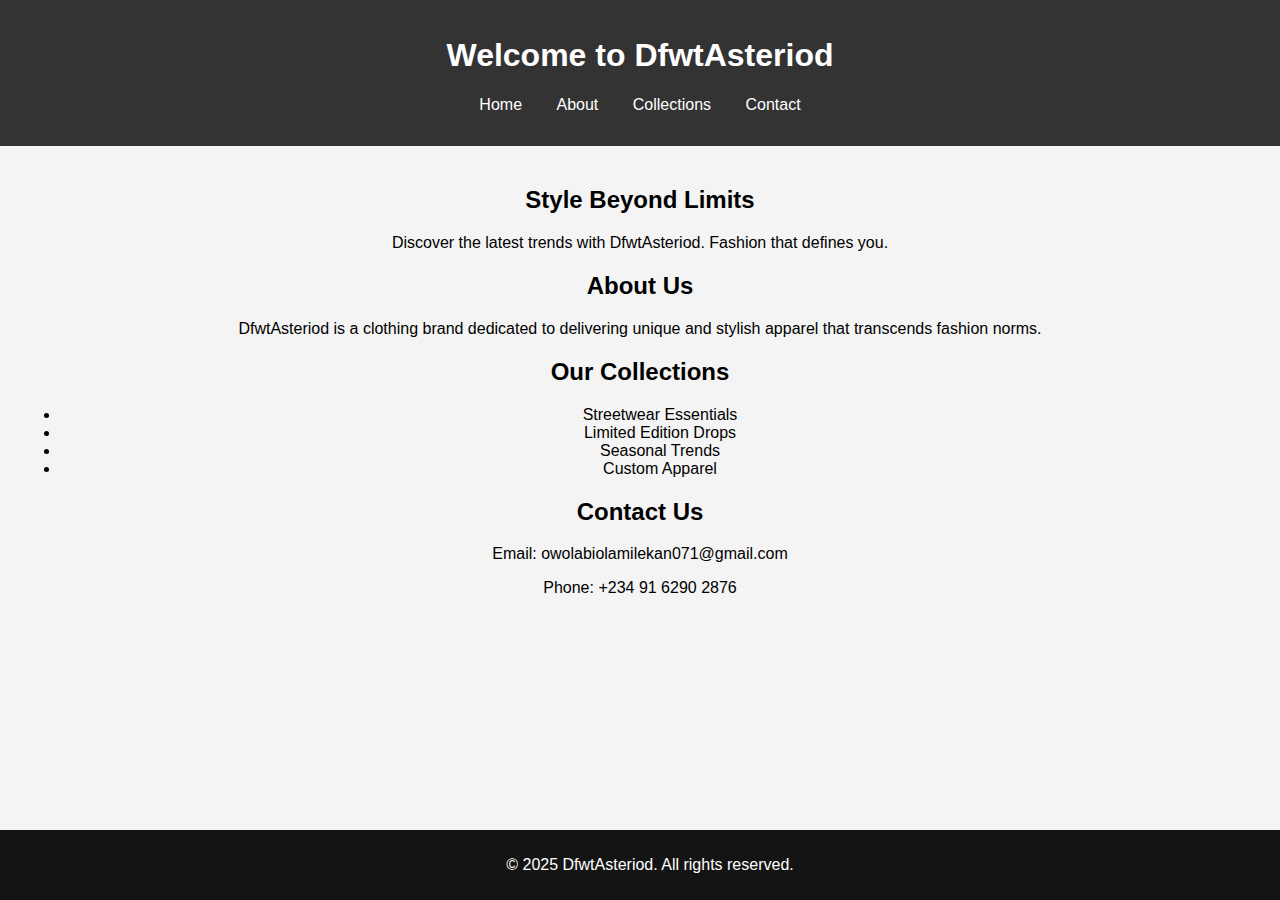
==== dfwtAsteriod.html @ 30466f17 "started a new project" ====
<!DOCTYPE html>
<html lang="en">
<head>
    <meta charset="UTF-8">
    <meta name="viewport" content="width=device-width, initial-scale=1.0">
    <title>DfwtAsteriod</title>
    <link rel="stylesheet" type="text/css" href="./dfwtAsteriod.css">
</head>
<body>
    <header>
        <h1>Welcome to DfwtAsteriod</h1>
        <nav>
            <ul>
                <li><a href="dfwthome.html">Home</a></li>
                <li><a href="dfwtabout.html">About</a></li>
                <li><a href="dfwtcollections.html">Collections</a></li>
                <li><a href="#contact">Contact</a></li>
            </ul>
        </nav>
    </header>
    <main>
        <section id="home">
            <h2>Style Beyond Limits</h2>
            <p>Discover the latest trends with DfwtAsteriod. Fashion that defines you.</p>
        </section>
        <section id="about">
            <h2>About Us</h2>
            <p>DfwtAsteriod is a clothing brand dedicated to delivering unique and stylish apparel that transcends fashion norms.</p>
        </section>
        <section id="collections">
            <h2>Our Collections</h2>
            <ul>
                <li>Streetwear Essentials</li>
                <li>Limited Edition Drops</li>
                <li>Seasonal Trends</li>
                <li>Custom Apparel</li>
            </ul>
        </section>
        <section id="contact">
            <h2>Contact Us</h2>
            <p>Email: <a href="email">owolabiolamilekan071@gmail.com</a></p>
            <p>Phone: +234 91 6290 2876</p>
        </section>
    </main>
    <footer>
        <p>&copy; 2025 DfwtAsteriod. All rights reserved.</p>
    </footer>
</body>
</html>
---- dfwtAsteriod.css ----
body {
    font-family: Arial, sans-serif;
    margin: 0;
    padding: 0;
    background-color: #f4f4f4;
    text-align: center;
}
header {
    background: #333;
    color: white;
    padding: 1rem;
}
nav ul {
    list-style: none;
    padding: 0;
}
nav ul li {
    display: inline;
    margin: 0 15px;
}
nav ul li a {
    color: white;
    text-decoration: none;
}
main {
    padding: 20px;
}
section {
    margin-bottom: 20px;
}
footer {
    background: #151414;
    color: white;
    padding: 10px;
    position: fixed;
    width: 100%;
    bottom: 0;
}

a {
    text-decoration: none;
    color: black;
}




.cover{
    width: 15rem;
}
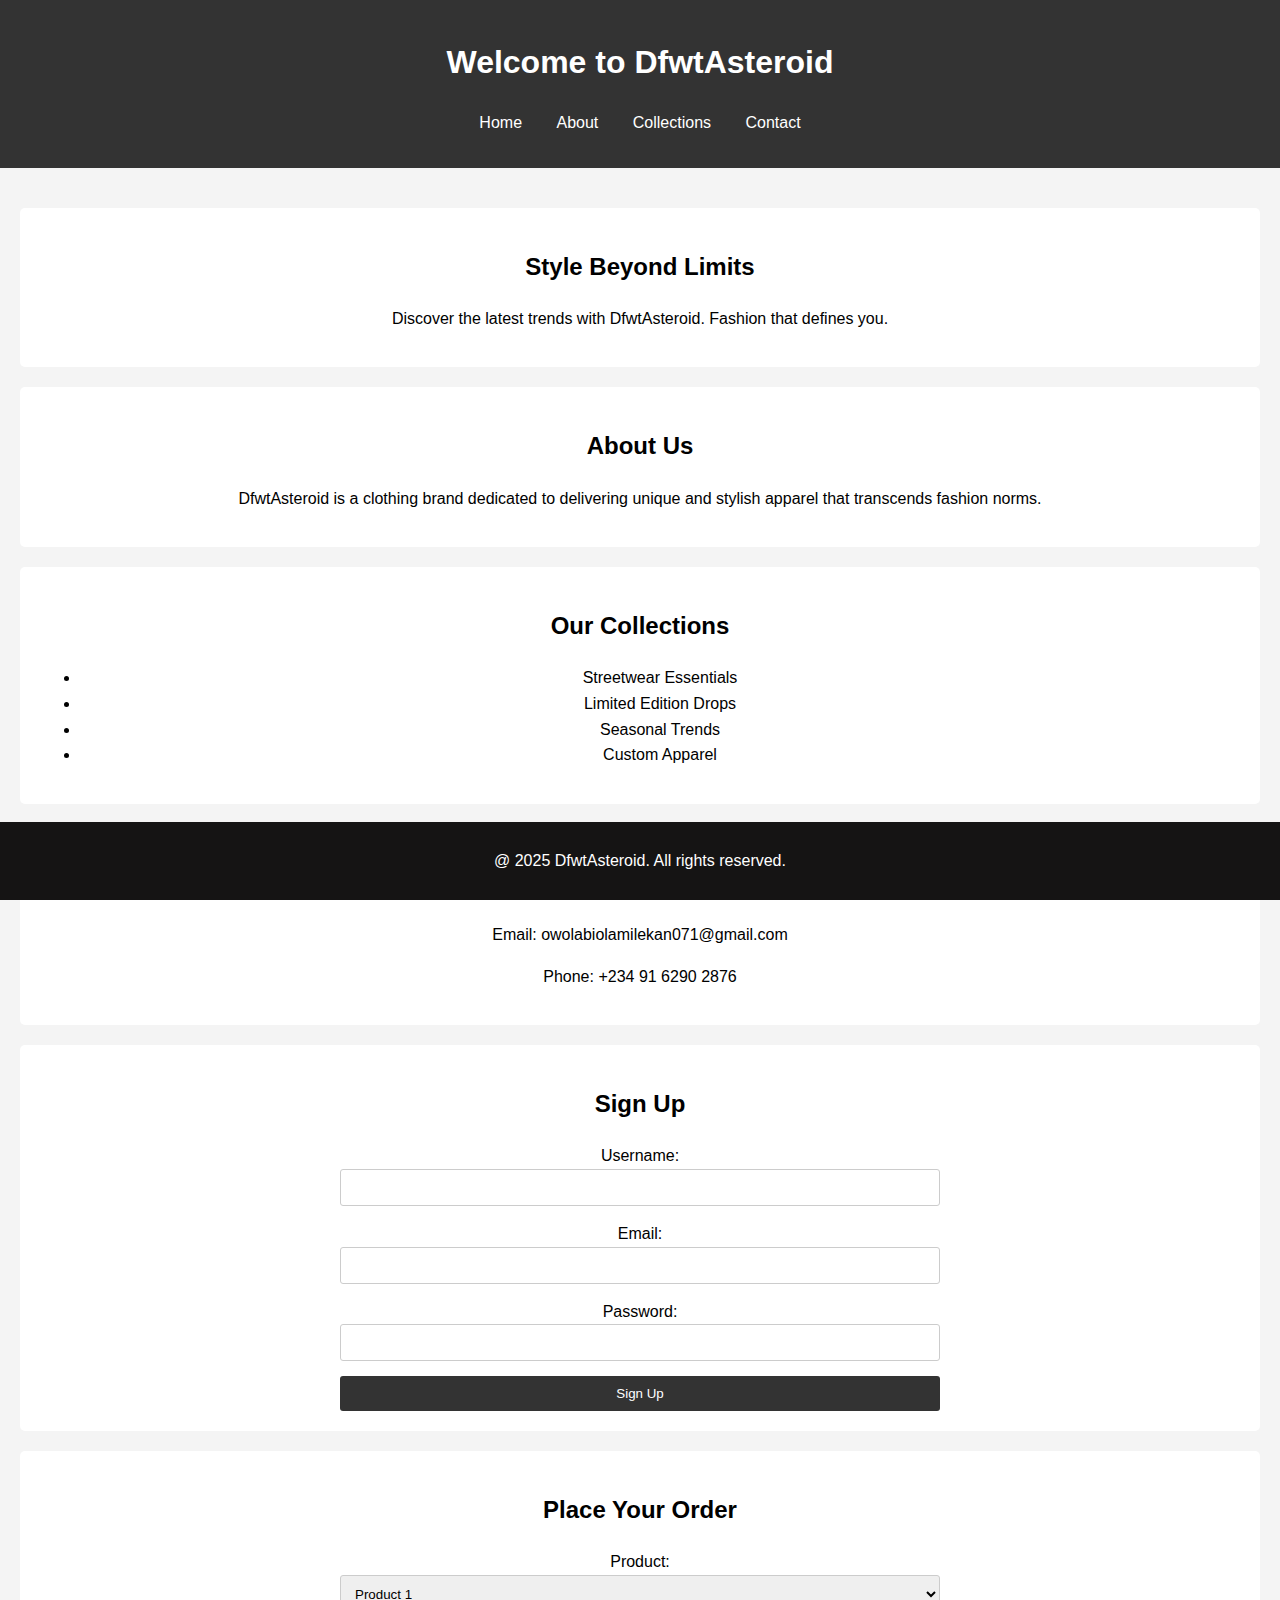
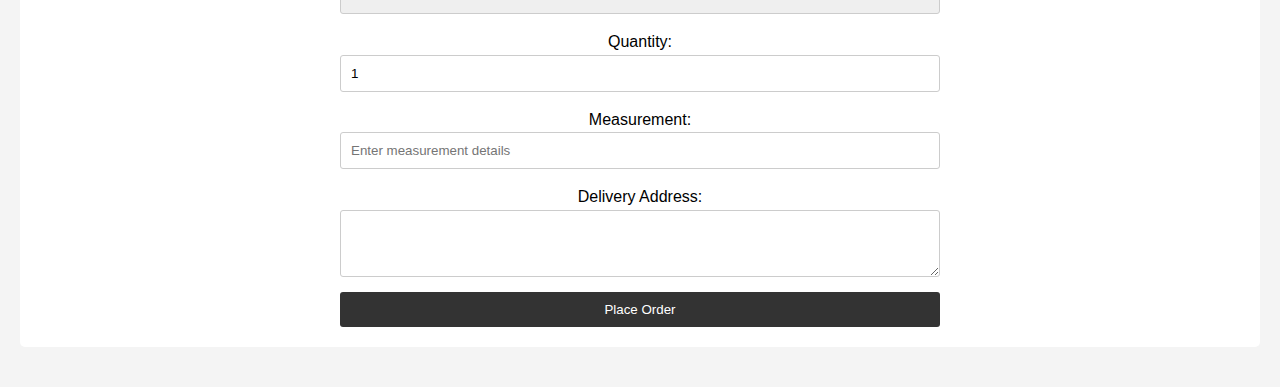
==== commit 8b81442f: "add signup and order section" ====
--- a/dfwtAsteriod.html
+++ b/dfwtAsteriod.html
@@ -3,12 +3,12 @@
 <head>
     <meta charset="UTF-8">
     <meta name="viewport" content="width=device-width, initial-scale=1.0">
-    <title>DfwtAsteriod</title>
+    <title>DfwtAsteroid</title>
     <link rel="stylesheet" type="text/css" href="./dfwtAsteriod.css">
 </head>
 <body>
     <header>
-        <h1>Welcome to DfwtAsteriod</h1>
+        <h1>Welcome to DfwtAsteroid</h1>
         <nav>
             <ul>
                 <li><a href="dfwthome.html">Home</a></li>
@@ -21,11 +21,11 @@
     <main>
         <section id="home">
             <h2>Style Beyond Limits</h2>
-            <p>Discover the latest trends with DfwtAsteriod. Fashion that defines you.</p>
+            <p>Discover the latest trends with DfwtAsteroid. Fashion that defines you.</p>
         </section>
         <section id="about">
             <h2>About Us</h2>
-            <p>DfwtAsteriod is a clothing brand dedicated to delivering unique and stylish apparel that transcends fashion norms.</p>
+            <p>DfwtAsteroid is a clothing brand dedicated to delivering unique and stylish apparel that transcends fashion norms.</p>
         </section>
         <section id="collections">
             <h2>Our Collections</h2>
@@ -40,10 +40,48 @@
             <h2>Contact Us</h2>
             <p>Email: <a href="email">owolabiolamilekan071@gmail.com</a></p>
             <p>Phone: +234 91 6290 2876</p>
+        </section>   
+        
+        <section id="signup">
+            <h2>Sign Up</h2>
+            <form id="signup-form">
+                Username: <input type="text" id="username" name="username" required> 
+                Email: <input type="email" id="email" name="email" required> 
+                Password: <input type="password" id="password" name="password" required>
+                <button type="submit">Sign Up</button>
+            </form>
         </section>
+        
+        <section id="order">
+            <h2>Place Your Order</h2>
+            <form id="order-form">
+                Product: 
+                    <select id="product" name="product">
+                        <option value="product1">Product 1</option>
+                        <option value="product2">Product 2</option>
+                        <option value="product3">Product 3</option>
+                        <option value="product3">Product 4</option>
+                        <option value="product3">Product 5</option>
+                        <option value="product3">Product 6</option>
+                        <option value="product3">Product 7</option>
+                        <option value="product3">Product 8</option>
+                        <option value="product3">Product 9</option>
+                    </select>
+                
+                Quantity: <input type="number" id="quantity" name="quantity" min="1" value="1" required>Measurement: 
+                <input type="text" id="measurement" name="measurement" placeholder="Enter measurement details" required>
+
+                Delivery Address: <textarea id="address" name="address" rows="3" required></textarea>
+                <button type="submit">Place Order</button>
+            </form>
+        </section>
+        
+      
     </main>
     <footer>
-        <p>&copy; 2025 DfwtAsteriod. All rights reserved.</p>
+        <p>@ 2025 DfwtAsteroid. All rights reserved.</p>
     </footer>
+    <script src="dfwt.js"></script>
+
 </body>
 </html>
--- a/dfwtAsteriod.css
+++ b/dfwtAsteriod.css
@@ -2,6 +2,7 @@
     font-family: Arial, sans-serif;
     margin: 0;
     padding: 0;
+    line-height: 1.6;
     background-color: #f4f4f4;
     text-align: center;
 }
@@ -9,6 +10,7 @@
     background: #333;
     color: white;
     padding: 1rem;
+    text-align: center;
 }
 nav ul {
     list-style: none;
@@ -48,3 +50,62 @@
 .cover{
     width: 15rem;
 }
+
+
+ *{
+    box-sizing: border-box;
+}
+
+section {
+    margin: 20px 0;
+    padding: 20px;
+    background: #fff;
+    border-radius: 5px;
+}
+
+
+form {
+    max-width: 600px;
+    margin: 0 auto;
+    display: flex;
+    flex-direction: column;
+}
+
+form label {
+    margin-bottom: 5px;
+    font-weight: bold;
+}
+
+
+form input,
+form select,
+form textarea {
+    padding: 10px;
+    margin-bottom: 15px;
+    border: 1px solid #ccc;
+    border-radius: 3px;
+}
+
+
+form button {
+    padding: 10px;
+    background: #333;
+    color: #fff;
+    border: none;
+    border-radius: 3px;
+    cursor: pointer;
+}
+
+
+form button:hover {
+    background: #555;
+}
+
+
+
+@media (max-width: 600px) {
+    nav ul li {
+        display: block;
+        margin: 10px 0;
+    }
+}
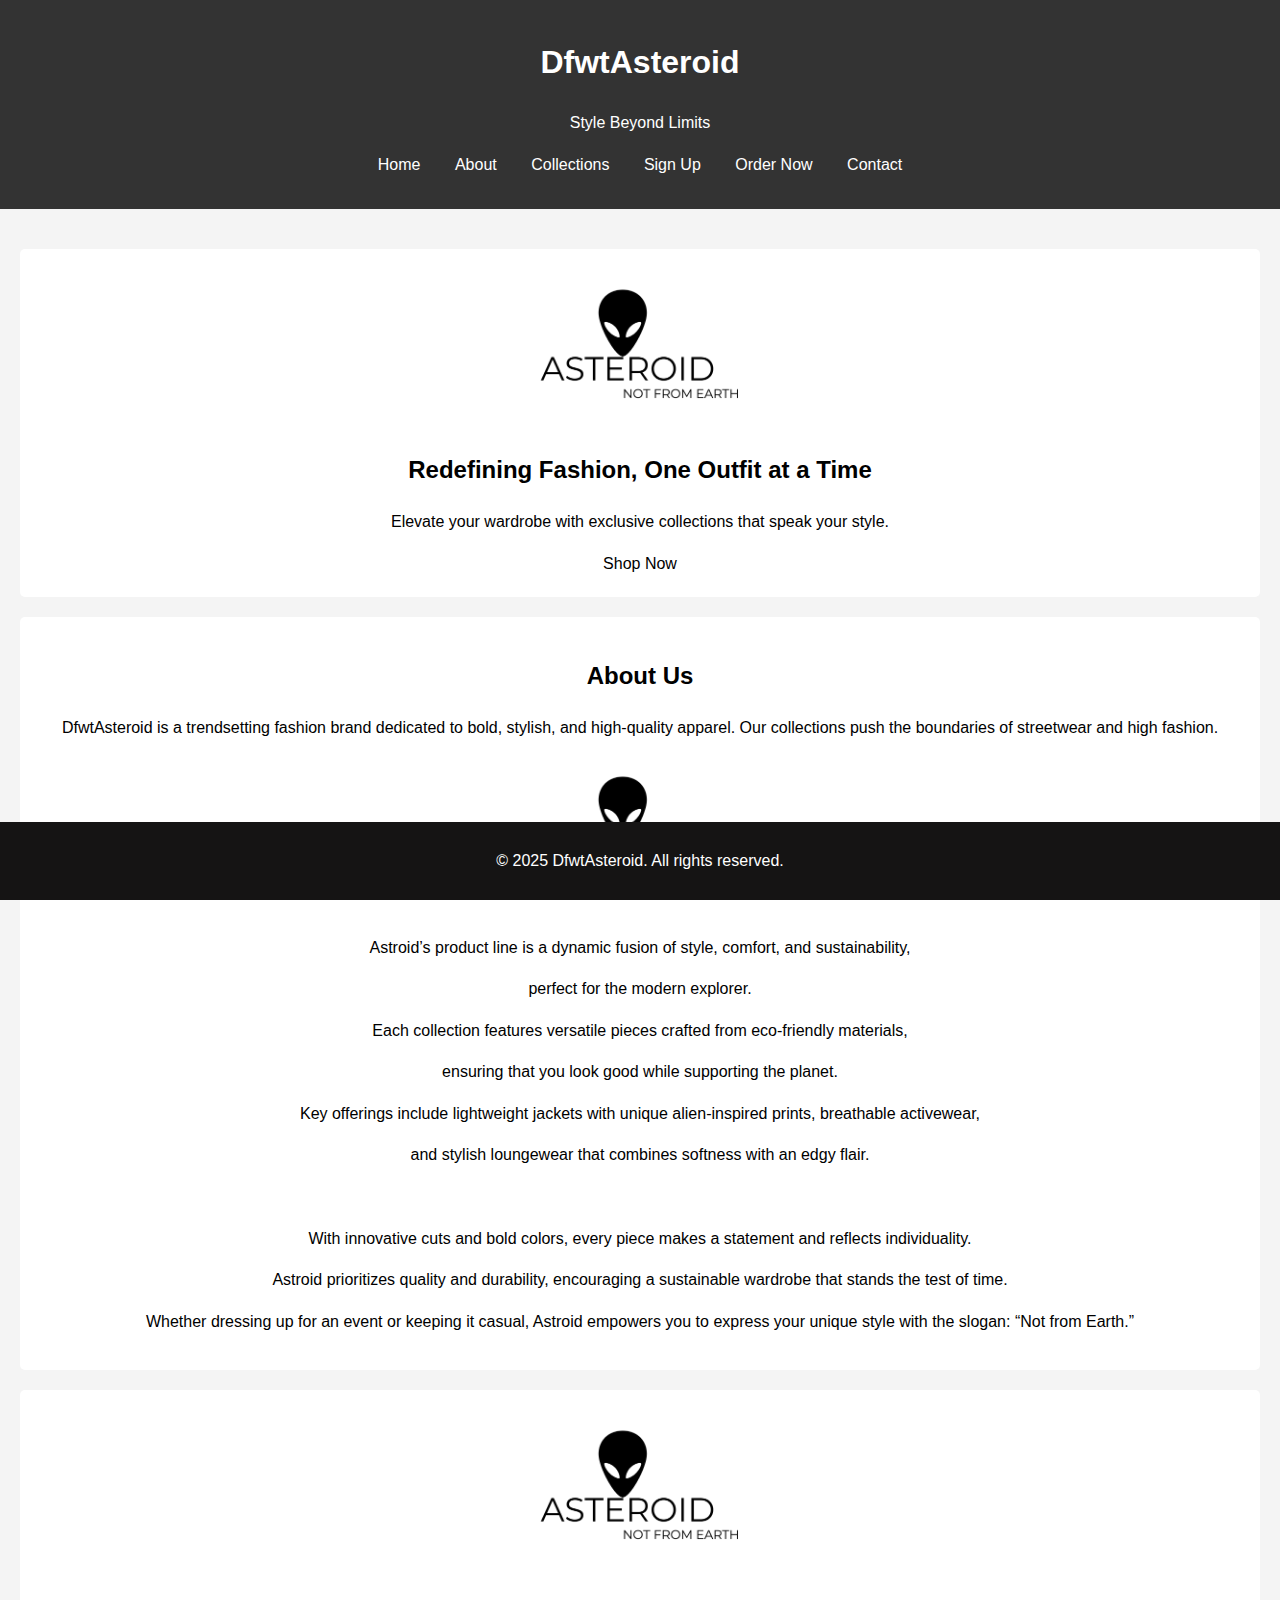
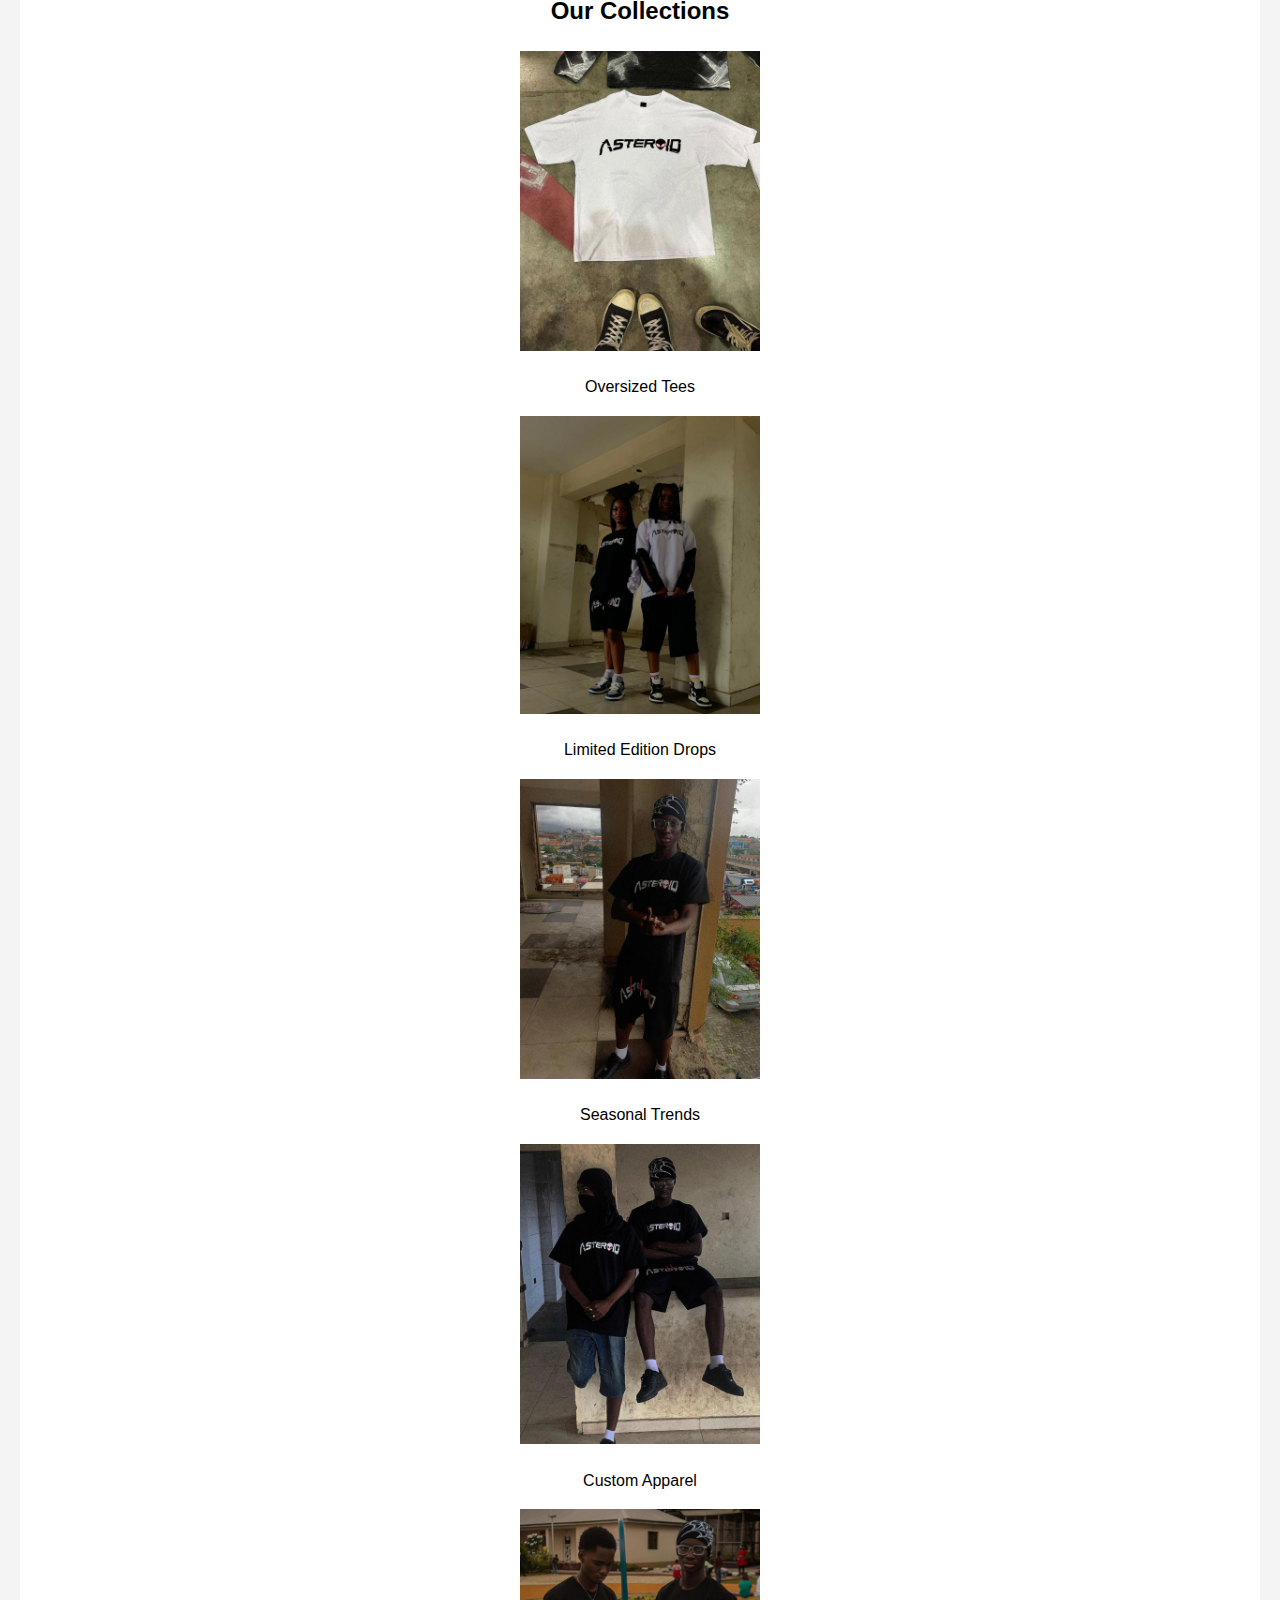
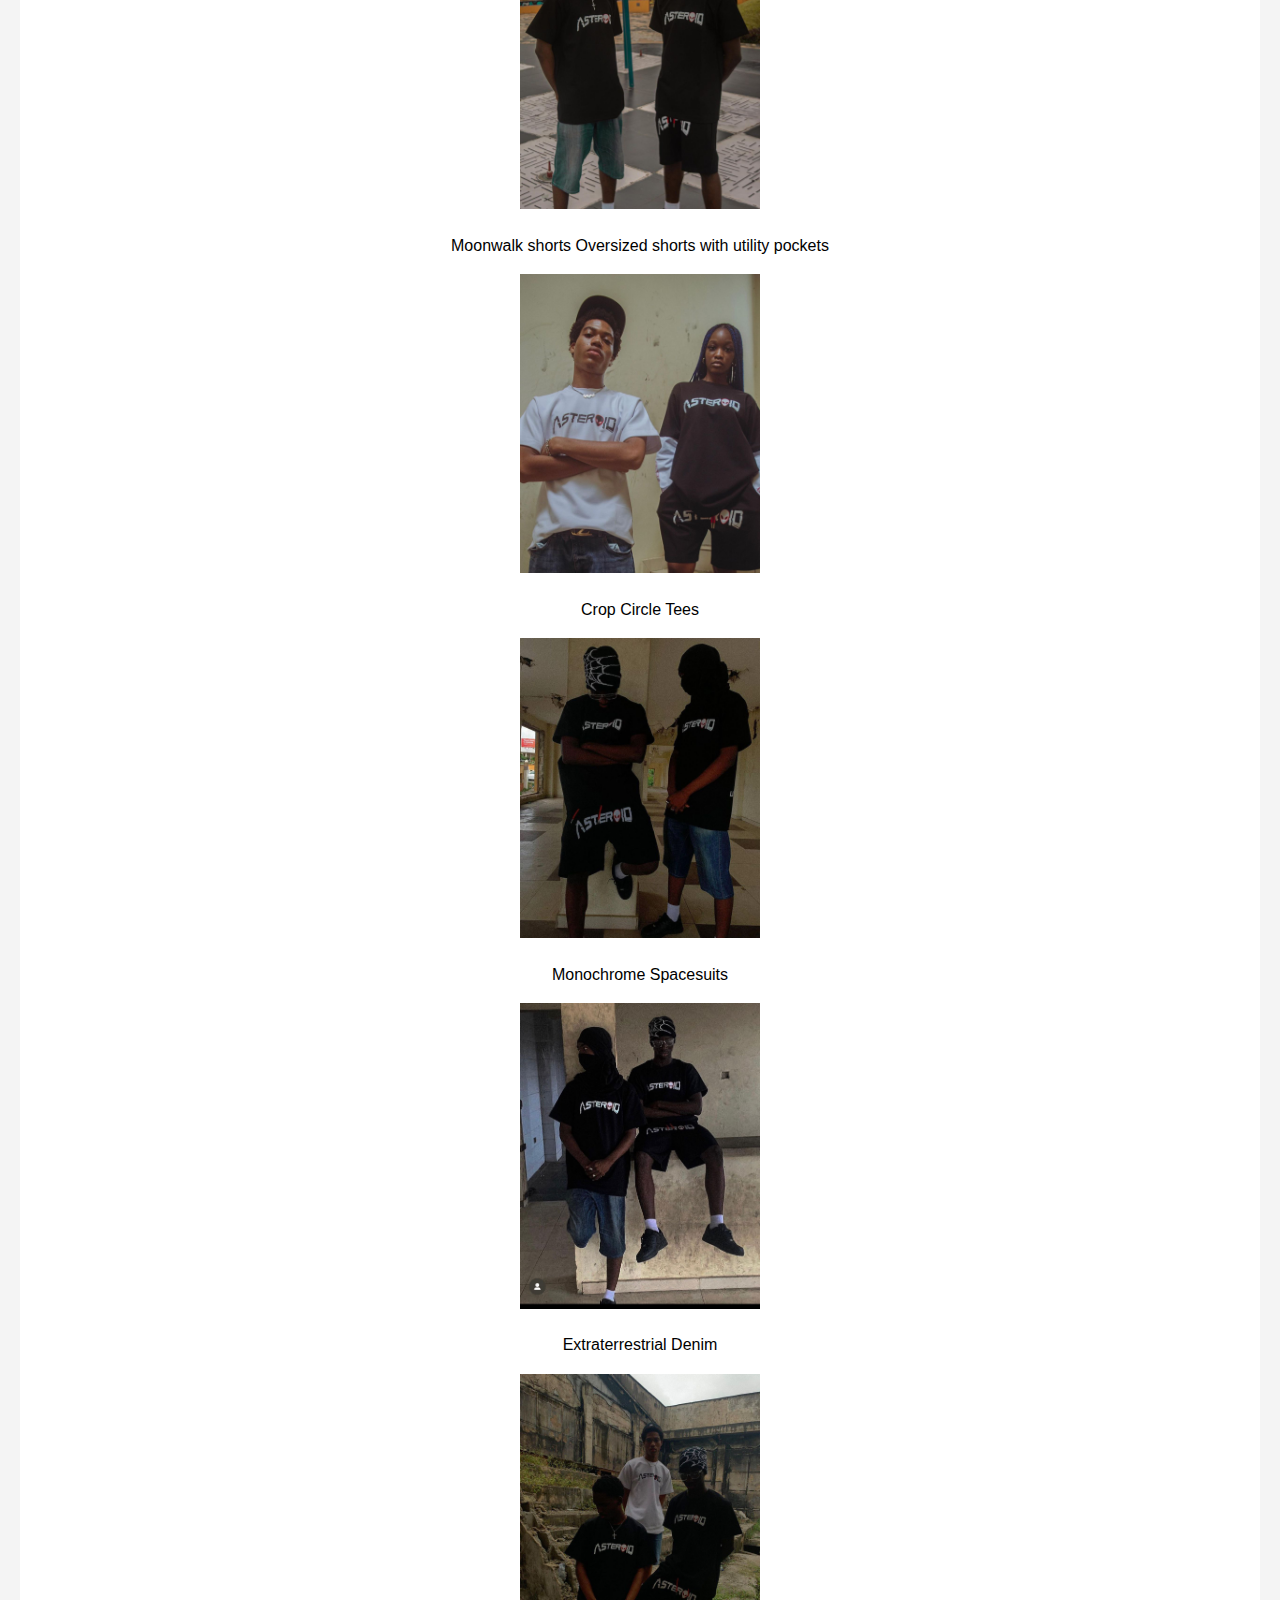
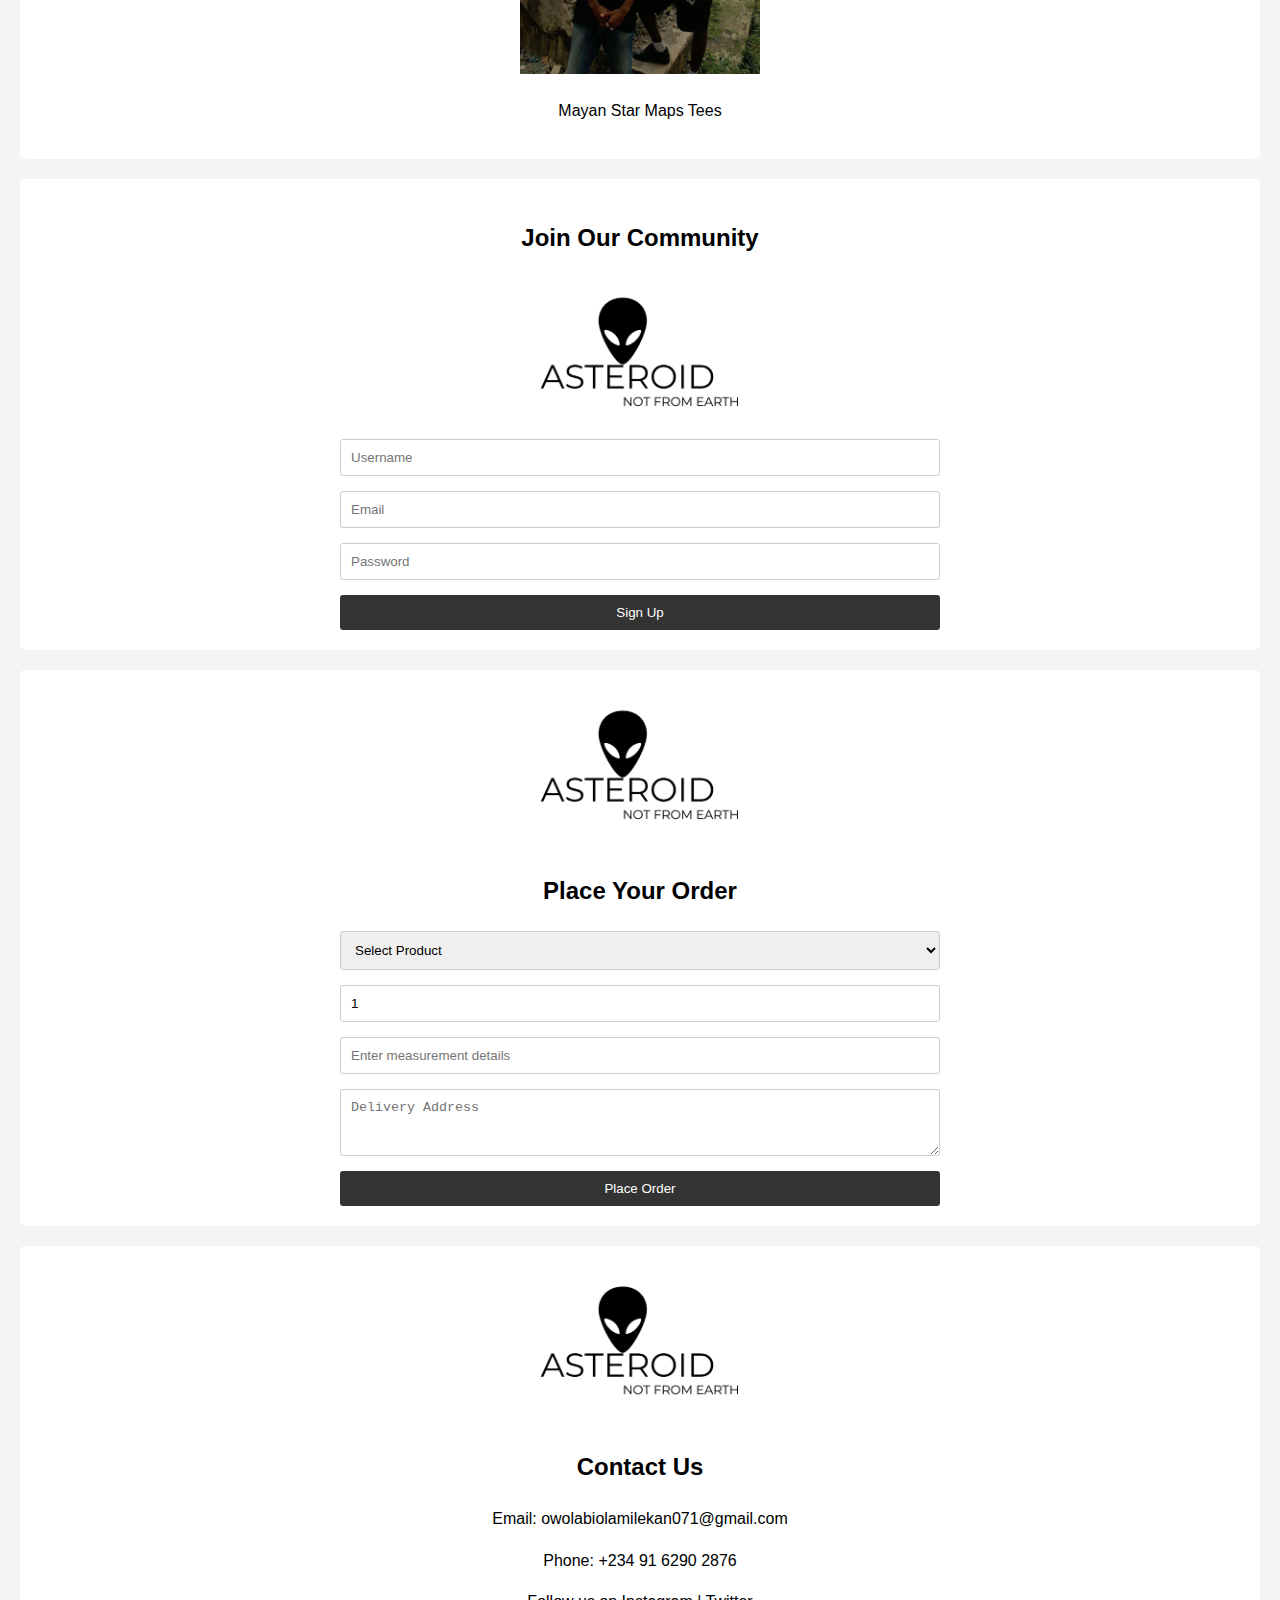
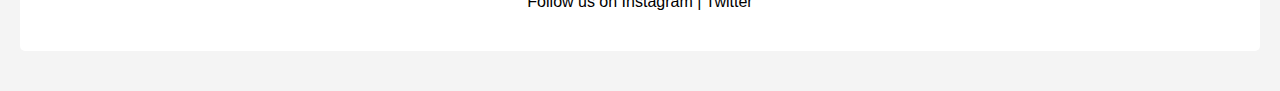
==== commit 0f6cf93c: "instead of multiple html link i changed everything to one html and used # for all the sections" ====
--- a/dfwtAsteriod.html
+++ b/dfwtAsteriod.html
@@ -1,87 +1,141 @@
+
 <!DOCTYPE html>
 <html lang="en">
 <head>
     <meta charset="UTF-8">
     <meta name="viewport" content="width=device-width, initial-scale=1.0">
-    <title>DfwtAsteroid</title>
+    <title>DfwtAsteroid - Redefining Fashion</title>
     <link rel="stylesheet" type="text/css" href="./dfwtAsteriod.css">
+    <link href="https://fonts.googleapis.com/css2?family=Poppins:wght@300;400;600&display=swap" rel="stylesheet">
 </head>
 <body>
     <header>
-        <h1>Welcome to DfwtAsteroid</h1>
+        <h1>DfwtAsteroid</h1>
+        <p>Style Beyond Limits</p>
         <nav>
             <ul>
-                <li><a href="dfwthome.html">Home</a></li>
-                <li><a href="dfwtabout.html">About</a></li>
-                <li><a href="dfwtcollections.html">Collections</a></li>
+                <li><a href="home">Home</a></li>
+                <li><a href="#about">About</a></li>
+                <li><a href="#collections">Collections</a></li>
+                <li><a href="#signup">Sign Up</a></li>
+                <li><a href="#order">Order Now</a></li>
                 <li><a href="#contact">Contact</a></li>
             </ul>
         </nav>
     </header>
+
     <main>
         <section id="home">
-            <h2>Style Beyond Limits</h2>
-            <p>Discover the latest trends with DfwtAsteroid. Fashion that defines you.</p>
+            <img class="cover" src="dfwtAsteriod.png">
+            <h2>Redefining Fashion, One Outfit at a Time</h2>
+            <p>Elevate your wardrobe with exclusive collections that speak your style.</p>
+            <a href="#order">Shop Now</a>
         </section>
+
         <section id="about">
             <h2>About Us</h2>
-            <p>DfwtAsteroid is a clothing brand dedicated to delivering unique and stylish apparel that transcends fashion norms.</p>
+            <p>DfwtAsteroid is a trendsetting fashion brand dedicated to bold, stylish, and high-quality apparel. Our collections push the boundaries of streetwear and high fashion.</p>
+            <img class="cover" src="dfwtAsteriod.png">
+            <p>Astroid’s product line is a dynamic fusion of style, comfort, and sustainability,</p>
+            <p>perfect for the modern explorer.</p>
+            <p>Each collection features versatile pieces crafted from eco-friendly materials,</p>
+            <P>ensuring that you look good while supporting the planet.</P>
+            <P>Key offerings include lightweight jackets with unique alien-inspired prints, breathable activewear,</P> 
+            <P>and stylish loungewear that combines softness with an edgy flair.</P><br>
+       
+         
+            <p>With innovative cuts and bold colors, every piece makes a statement and reflects individuality.</p>
+            <p>Astroid prioritizes quality and durability, encouraging a sustainable wardrobe that stands the test of time.</p>
+            <p>Whether dressing up for an event or keeping it casual, Astroid empowers you to express your unique style with the slogan: “Not from Earth.”</p> 
+    
         </section>
+
         <section id="collections">
+            <img class="cover" src="dfwtAsteriod.png">
             <h2>Our Collections</h2>
-            <ul>
-                <li>Streetwear Essentials</li>
-                <li>Limited Edition Drops</li>
-                <li>Seasonal Trends</li>
-                <li>Custom Apparel</li>
-            </ul>
+            <div class="collection-grid">
+                <div class="collection-item">
+                    <div class="box zone"><img class="cover" src="25643d91-6052-4846-be35-78f0796b6fc8.JPG"></div>
+                    <p>Oversized Tees </p>
+                </div>
+                <div class="collection-item">
+                    <div class="box zone"><img class="cover" src="0857921b-0442-414e-8800-16694c2b9e6f.JPG"></div>
+                    <p>Limited Edition Drops</p>
+                </div>
+                <div class="collection-item">
+                    <div class="box zone"><img class="cover" src="26a9cc8d-a16e-432f-9b1d-88c5e2c09f01.JPG"></div>
+                    <p>Seasonal Trends</p>
+                </div>
+                <div class="collection-item">
+                    <div class="box zone"><img class="cover" src="50f884ae-071f-4d70-b508-080173c036b1.JPG"></div>
+                    <p>Custom Apparel</p>
+                </div>
+                <div class="collection-item">
+                    <div class="box zone"><img class="cover" src="8d8a9ef6-1f65-4fbd-a37b-1049ce895b37.JPG"></div>
+                    <p>Moonwalk shorts Oversized shorts with utility pockets</p>
+                </div>
+                <div class="collection-item">
+                    <div class="box zone"><img class="cover" src="cce57887-d5af-4193-af62-d663ab194ca4.JPG"></div>
+                    <p>Crop Circle Tees</p>
+                </div>
+                <div class="collection-item"></div>
+                    <div class="box zone"><img class="cover" src="df4abf6c-7fe8-4bbc-8069-8ecdd57159bd.JPG"></div>
+                    <p>Monochrome Spacesuits</p>
+                    <div class="collection-item">
+                        <div class="box zone"><img class="cover" src="d29f02d6-a040-4ac2-acc3-c2f28395c1ee.JPG"></div>
+                        <p>Extraterrestrial Denim</p>
+                    </div>
+                    <div class="collection-item">
+                        <div class="box zone"><img class="cover" src="PHOTO-2024-10-22-14-24-02 3.jpg"></div>
+                        <p>Mayan Star Maps Tees </p>
+                    </div>
+                </div>
+            </div>
         </section>
-        <section id="contact">
-            <h2>Contact Us</h2>
-            <p>Email: <a href="email">owolabiolamilekan071@gmail.com</a></p>
-            <p>Phone: +234 91 6290 2876</p>
-        </section>   
-        
+
         <section id="signup">
-            <h2>Sign Up</h2>
+            <h2>Join Our Community</h2>
+            <img class="cover" src="dfwtAsteriod.png">
             <form id="signup-form">
-                Username: <input type="text" id="username" name="username" required> 
-                Email: <input type="email" id="email" name="email" required> 
-                Password: <input type="password" id="password" name="password" required>
+                <input type="text" id="username" name="username" placeholder="Username" required> 
+                <input type="email" id="email" name="email" placeholder="Email" required> 
+                <input type="password" id="password" name="password" placeholder="Password" required>
                 <button type="submit">Sign Up</button>
             </form>
         </section>
-        
+
         <section id="order">
+            <img class="cover" src="dfwtAsteriod.png">
             <h2>Place Your Order</h2>
             <form id="order-form">
-                Product: 
-                    <select id="product" name="product">
-                        <option value="product1">Product 1</option>
-                        <option value="product2">Product 2</option>
-                        <option value="product3">Product 3</option>
-                        <option value="product3">Product 4</option>
-                        <option value="product3">Product 5</option>
-                        <option value="product3">Product 6</option>
-                        <option value="product3">Product 7</option>
-                        <option value="product3">Product 8</option>
-                        <option value="product3">Product 9</option>
-                    </select>
-                
-                Quantity: <input type="number" id="quantity" name="quantity" min="1" value="1" required>Measurement: 
+                <select id="product" name="product">
+                    <option value="">Select Product</option>
+                    <option value="product1">Hoodie</option>
+                    <option value="product2">T-Shirt</option>
+                    <option value="product3">Joggers</option>
+                    <option value="product4">Sneakers</option>
+                </select>
+                <input type="number" id="quantity" name="quantity" min="1" value="1" required placeholder="Quantity">
                 <input type="text" id="measurement" name="measurement" placeholder="Enter measurement details" required>
-
-                Delivery Address: <textarea id="address" name="address" rows="3" required></textarea>
+                <textarea id="address" name="address" rows="3" placeholder="Delivery Address" required></textarea>
                 <button type="submit">Place Order</button>
             </form>
         </section>
-        
-      
+
+        <section id="contact">
+            <img class="cover" src="dfwtAsteriod.png">
+            <h2>Contact Us</h2>
+            <p>Email: <a href="mailto:owolabiolamilekan071@gmail.com">owolabiolamilekan071@gmail.com</a></p>
+            <p>Phone: +234 91 6290 2876</p>
+            <p>Follow us on <a href="#">Instagram</a> | <a href="#">Twitter</a></p>
+        </section>
     </main>
+
     <footer>
-        <p>@ 2025 DfwtAsteroid. All rights reserved.</p>
+        <p>&copy; 2025 DfwtAsteroid. All rights reserved.</p>
     </footer>
+
     <script src="dfwt.js"></script>
-
 </body>
 </html>
+
--- a/dfwtAsteriod.css
+++ b/dfwtAsteriod.css
@@ -42,6 +42,10 @@
 a {
     text-decoration: none;
     color: black;
+}
+
+a:hover {
+    color: #a60606d6;
 }
 
 
@@ -108,4 +112,168 @@
         display: block;
         margin: 10px 0;
     }
-}
+
+  General Styles
+/* body {
+    font-family: 'Poppins', sans-serif;
+    margin: 0;
+    padding: 0;
+    line-height: 1.8;
+    background-color: #f8f9fa;
+    color: #333;
+    text-align: center;
+}
+
+
+header {
+    background: #1f3a93;
+    color: white;
+    padding: 1.5rem;
+    text-align: center;
+    font-size: 1.5rem;
+    font-weight: bold;
+    letter-spacing: 1px;
+}
+
+
+nav ul {
+    list-style: none;
+    padding: 0;
+    margin: 10px 0;
+}
+
+nav ul li {
+    display: inline;
+    margin: 0 20px;
+}
+
+nav ul li a {
+    color: white;
+    text-decoration: none;
+    font-size: 1.1rem;
+    font-weight: 500;
+    transition: color 0.3s ease-in-out;
+}
+
+nav ul li a:hover {
+    color: #df181e;
+}
+
+
+main {
+    padding: 30px;
+    max-width: 900px;
+    margin: auto;
+}
+
+
+section {
+    margin-bottom: 30px;
+    padding: 25px;
+    background: white;
+    border-radius: 10px;
+    box-shadow: 0 4px 10px rgba(0, 0, 0, 0.1);
+}
+
+
+footer {
+    background: #151414;
+    color: white;
+    padding: 15px;
+    position: fixed;
+    width: 100%;
+    bottom: 0;
+    font-size: 0.9rem;
+}
+
+
+a {
+    text-decoration: none;
+    color: #1f3a93;
+    transition: color 0.3s ease-in-out;
+}
+
+a:hover {
+    color: #f1c40f;
+}
+
+
+.cover {
+    width: 100%;
+    max-width: 15rem;
+    border-radius: 5px;
+}
+
+
+form {
+    max-width: 600px;
+    margin: 0 auto;
+    display: flex;
+    flex-direction: column;
+    background: white;
+    padding: 20px;
+    border-radius: 10px;
+    box-shadow: 0 4px 10px rgba(0, 0, 0, 0.1);
+}
+
+form label {
+    margin-bottom: 8px;
+    font-weight: bold;
+    color: #555;
+}
+
+form input,
+form select,
+form textarea {
+    padding: 12px;
+    margin-bottom: 15px;
+    border: 1px solid #ddd;
+    border-radius: 5px;
+    font-size: 1rem;
+    transition: all 0.3s ease-in-out;
+}
+
+form input:focus,
+form select:focus,
+form textarea:focus {
+    border-color: #1f3a93;
+    box-shadow: 0 0 5px rgba(31, 58, 147, 0.3);
+}
+
+form button {
+    padding: 12px;
+    background: #1f3a93;
+    color: white;
+    border: none;
+    border-radius: 5px;
+    cursor: pointer;
+    font-size: 1.1rem;
+    transition: background 0.3s ease-in-out;
+}
+
+form button:hover {
+    background: #f1c40f;
+}
+
+
+@media (max-width: 768px) {
+    nav ul {
+        display: flex;
+        flex-direction: column;
+        padding: 0;
+    }
+
+    nav ul li {
+        display: block;
+        margin: 10px 0;
+    }
+
+    main {
+        padding: 20px;
+    }
+
+    form {
+        width: 90%;
+    }
+}
+  */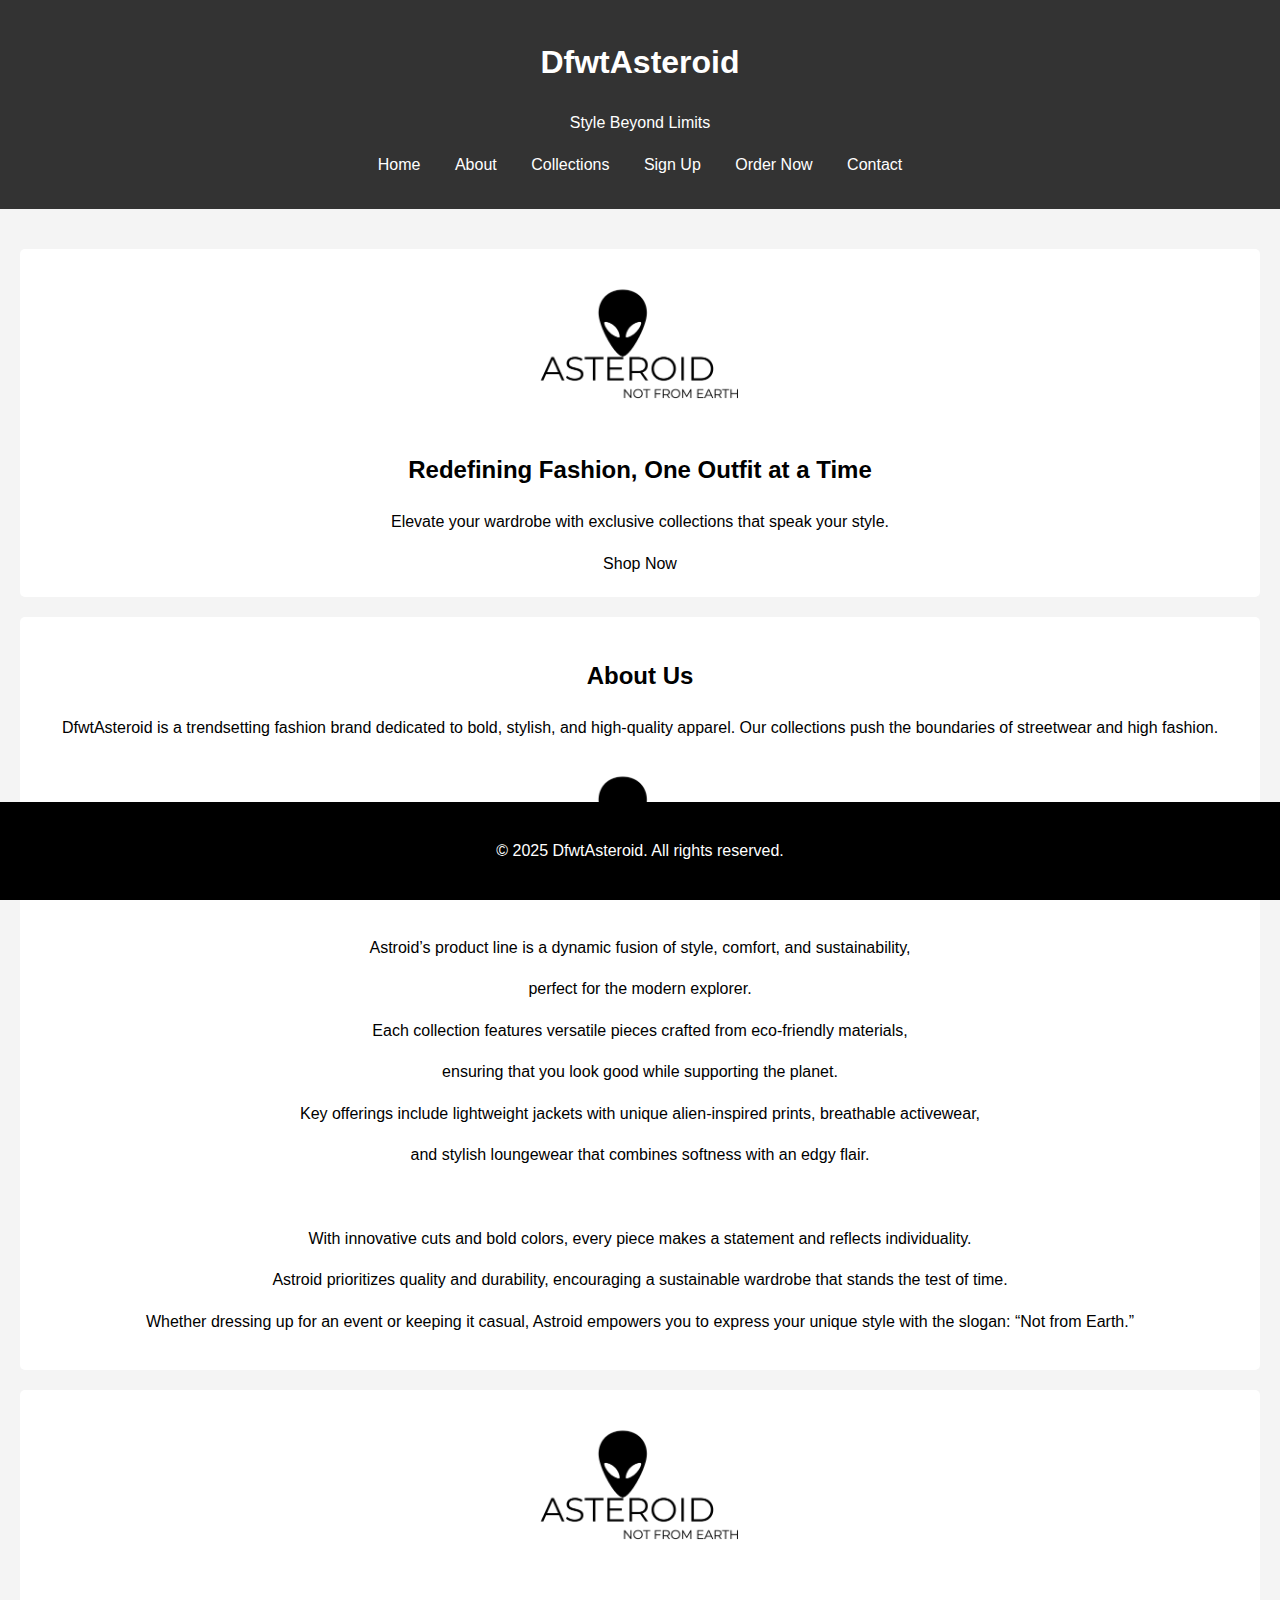
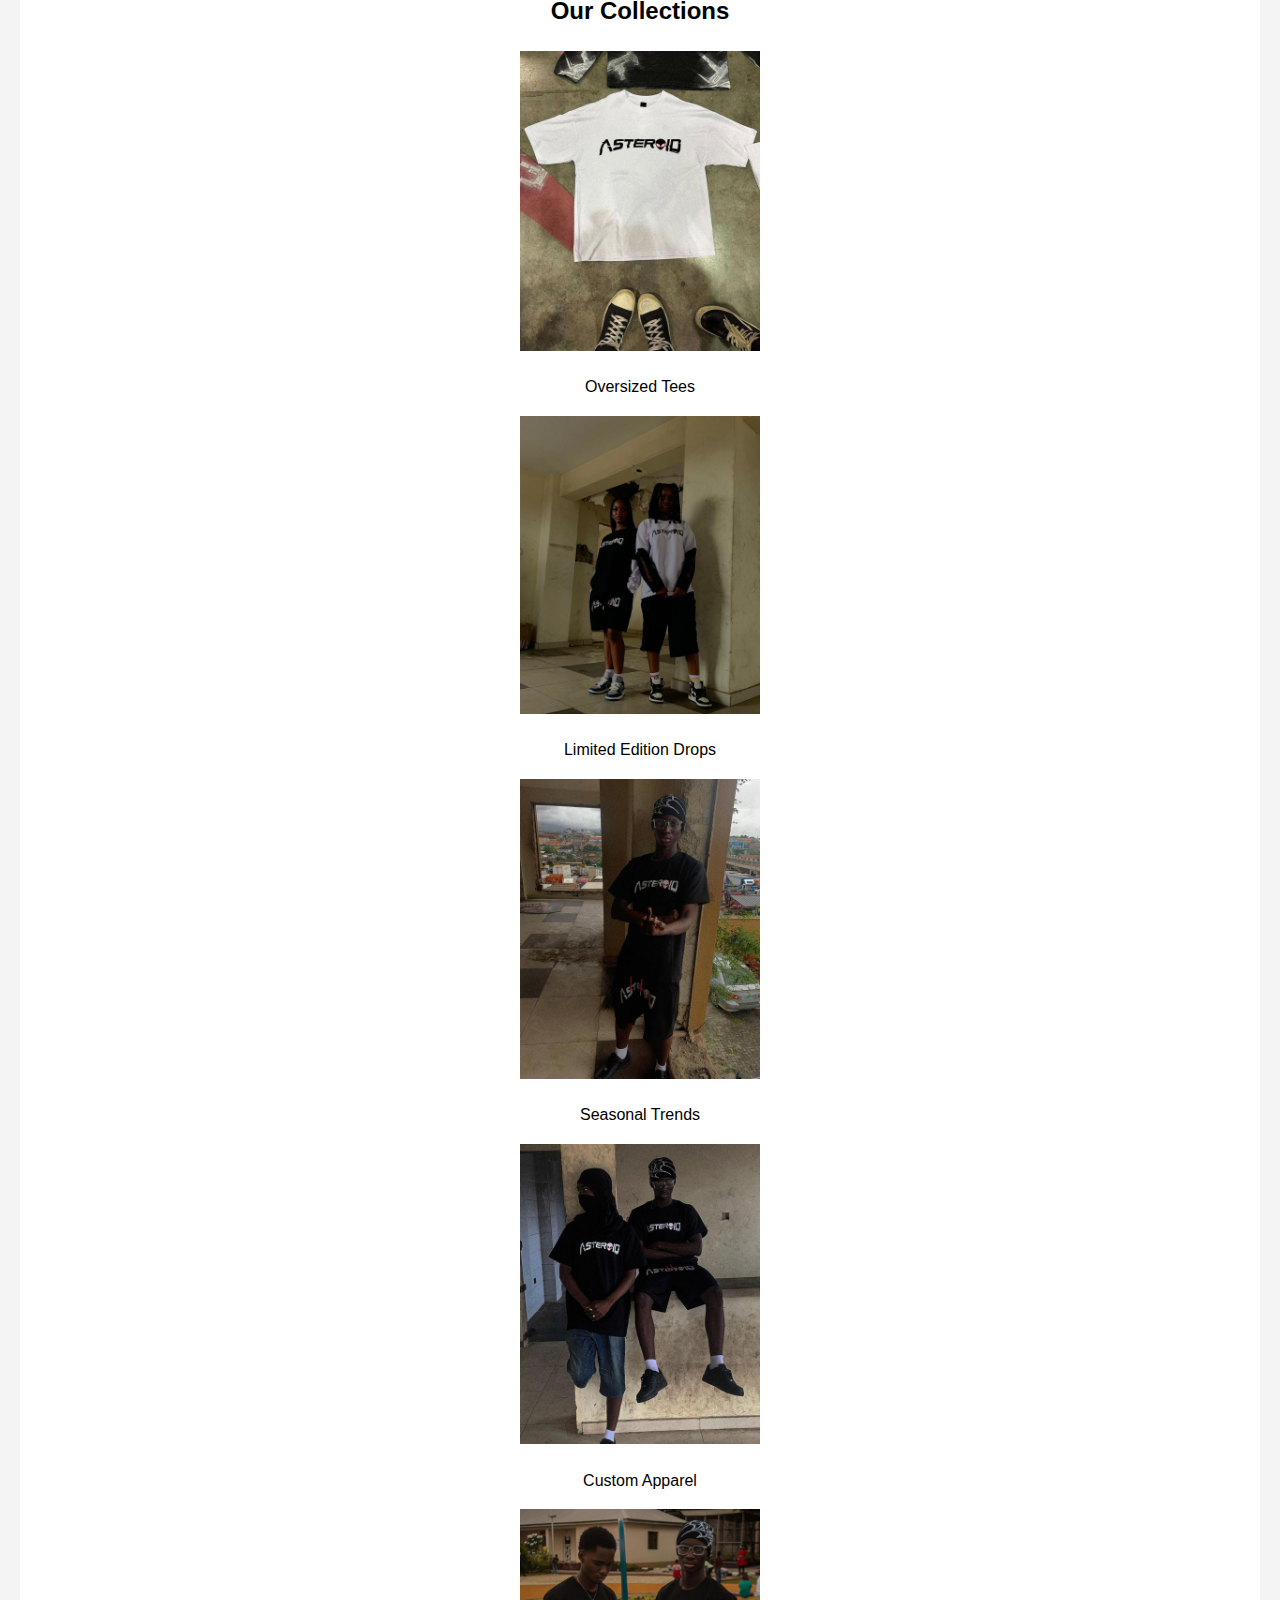
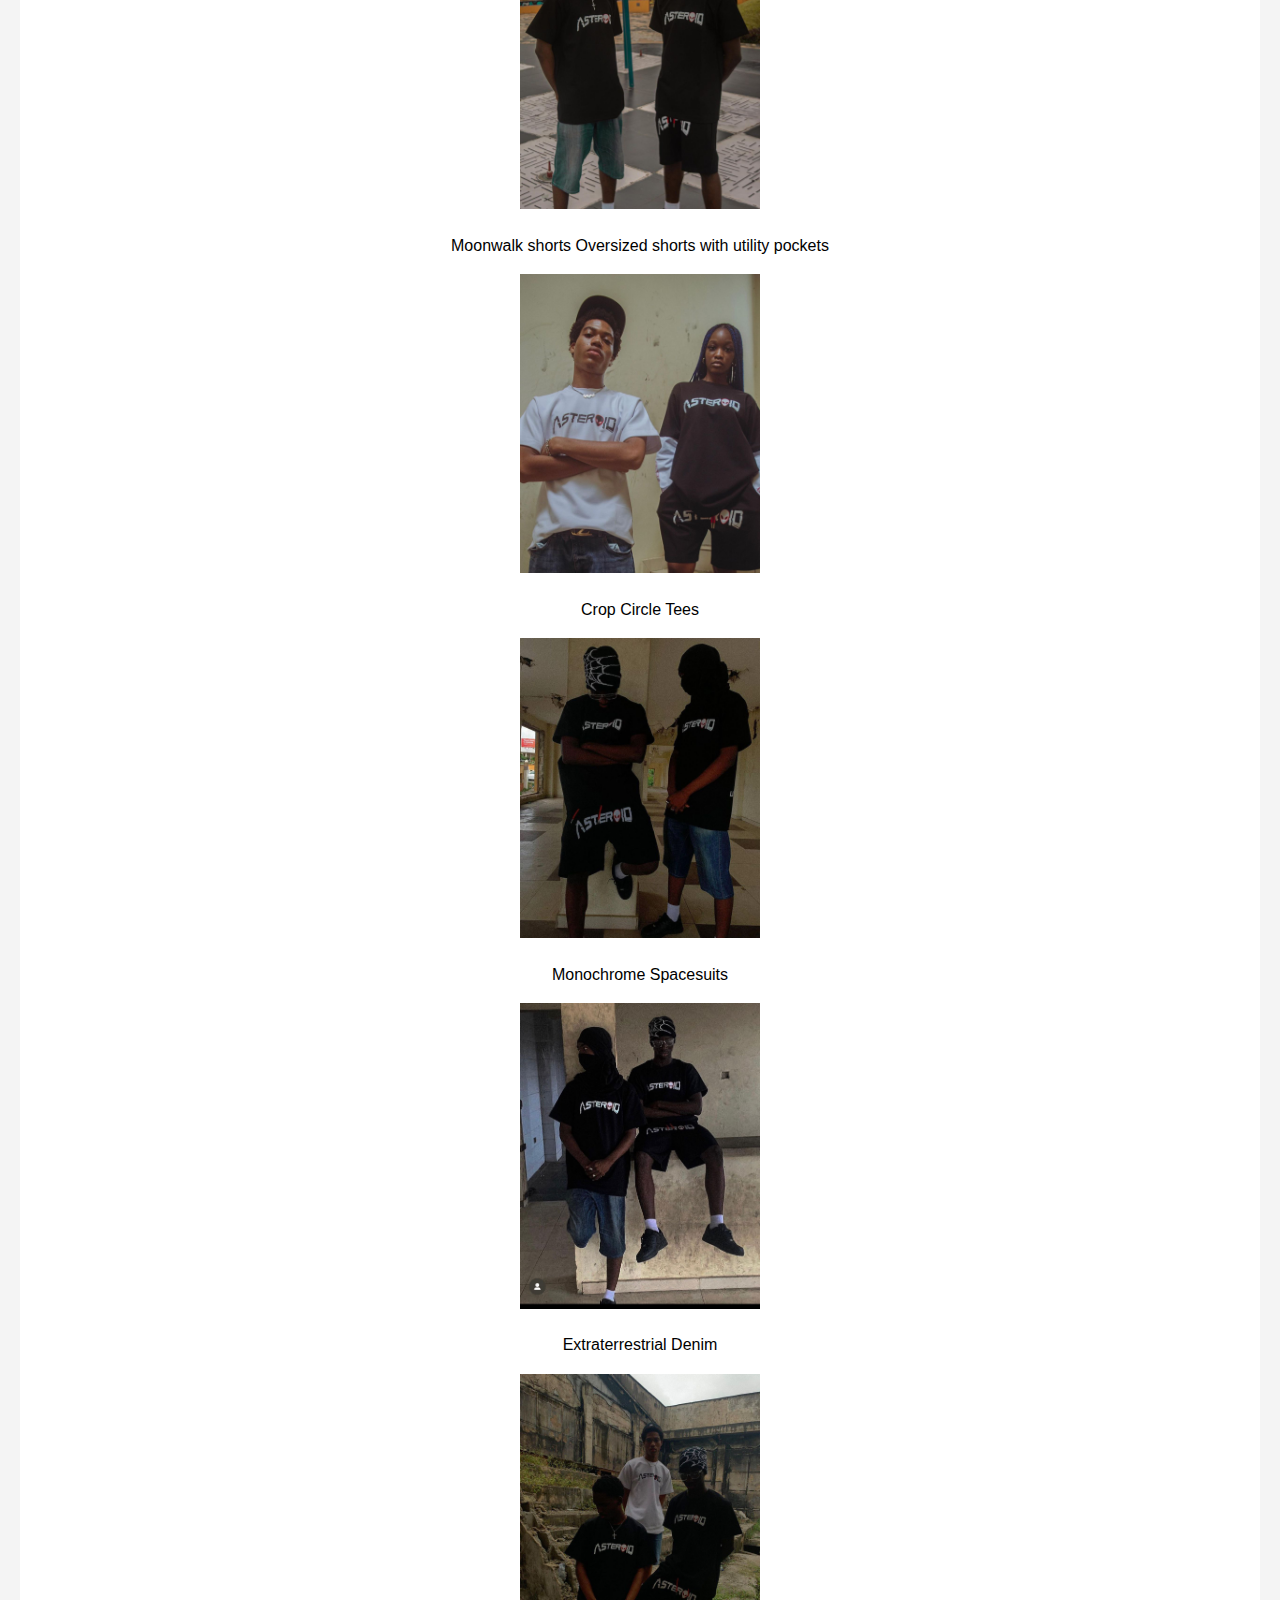
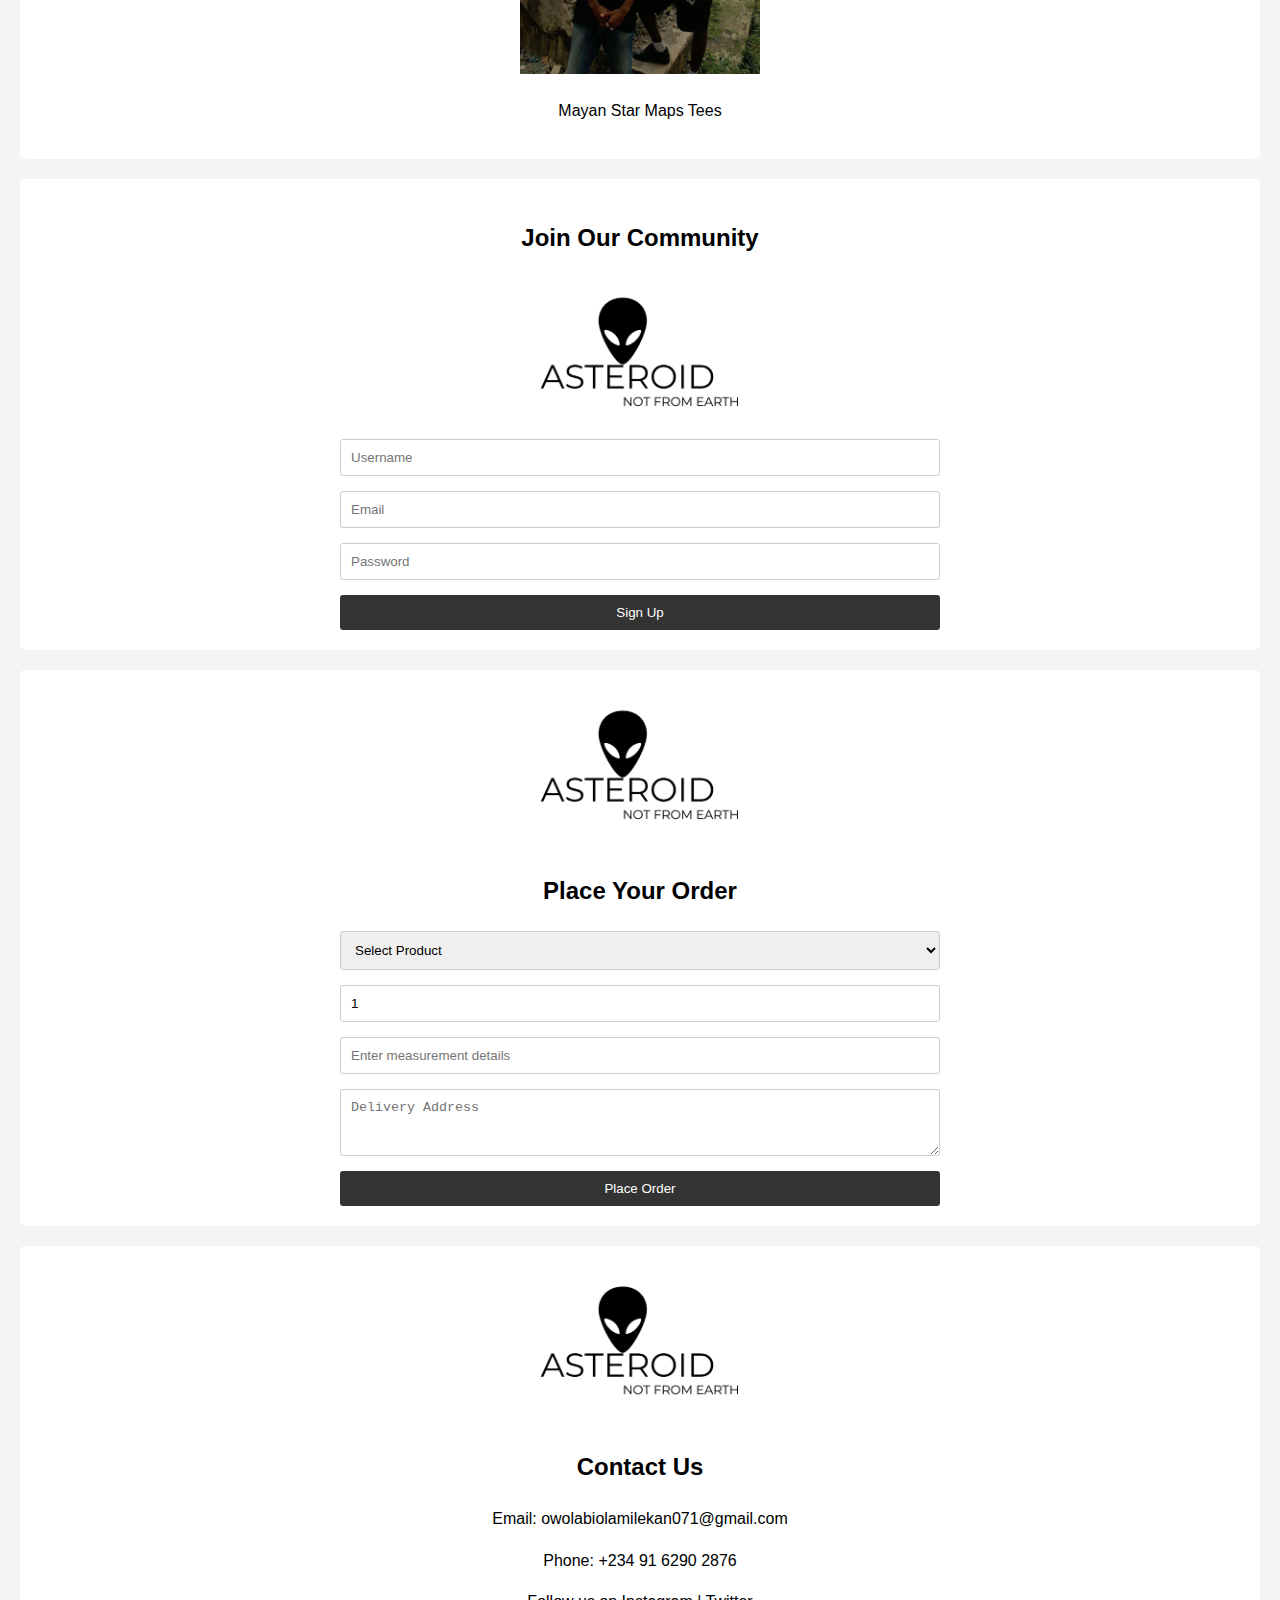
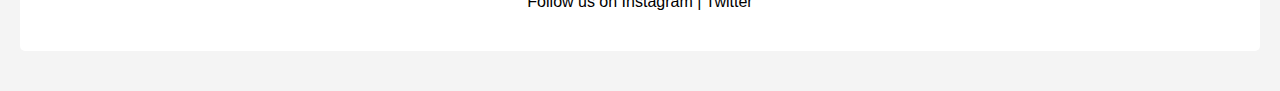
==== commit 6d8c95ff: "tried and make the possible best i can make on this project add to make lot of change googled alot a" ====
--- a/dfwtAsteriod.html
+++ b/dfwtAsteriod.html
@@ -110,11 +110,13 @@
             <form id="order-form">
                 <select id="product" name="product">
                     <option value="">Select Product</option>
-                    <option value="product1">Hoodie</option>
-                    <option value="product2">T-Shirt</option>
-                    <option value="product3">Joggers</option>
-                    <option value="product4">Sneakers</option>
+                    <option value="product1">oversized tee👽</option>
+                    <option value="product2">baggy👽</option>
+                    <option value="product3">Joggers👽</option>
+                    <option value="product4">👽shorts</option>
+                    <option value="product5">crop top👽</option>
                 </select>
+       
                 <input type="number" id="quantity" name="quantity" min="1" value="1" required placeholder="Quantity">
                 <input type="text" id="measurement" name="measurement" placeholder="Enter measurement details" required>
                 <textarea id="address" name="address" rows="3" placeholder="Delivery Address" required></textarea>
--- a/dfwtAsteriod.css
+++ b/dfwtAsteriod.css
@@ -1,4 +1,4 @@
-body {
+ body {
     font-family: Arial, sans-serif;
     margin: 0;
     padding: 0;
@@ -105,6 +105,12 @@
     background: #555;
 }
 
+#cart {
+    padding: 20px;
+    background: #fff;
+    margin-top: 20px;
+}
+
 
 
 @media (max-width: 600px) {
@@ -112,168 +118,66 @@
         display: block;
         margin: 10px 0;
     }
+}
 
-  General Styles
-/* body {
-    font-family: 'Poppins', sans-serif;
-    margin: 0;
-    padding: 0;
-    line-height: 1.8;
-    background-color: #f8f9fa;
-    color: #333;
+footer {
+    text-align: center;
+    padding: 20px;
+    background-color: #000;
+    color: #fff;
+    margin-top: 20px;
+} */
+
+
+.btn {
+    display: inline-block;
+    padding: 10px 20px;
+    background-color: #444;
+    color: white;
+    text-decoration: none;
+    border-radius: 5px;
+    margin-top: 10px;
+}
+
+.btn:hover {
+    background-color: #666;
+}
+
+
+.product-grid {
+    display: grid;
+    grid-template-columns: repeat(auto-fit, minmax(200px, 1fr));
+    gap: 20px;
+    padding: 20px;
     text-align: center;
 }
 
-
-header {
-    background: #1f3a93;
-    color: white;
-    padding: 1.5rem;
-    text-align: center;
-    font-size: 1.5rem;
-    font-weight: bold;
-    letter-spacing: 1px;
+.product {
+    background: white;
+    padding: 15px;
+    border-radius: 5px;
+    box-shadow: 2px 2px 10px rgba(0,0,0,0.1);
 }
 
-
-nav ul {
-    list-style: none;
-    padding: 0;
-    margin: 10px 0;
-}
-
-nav ul li {
-    display: inline;
-    margin: 0 20px;
-}
-
-nav ul li a {
-    color: white;
-    text-decoration: none;
-    font-size: 1.1rem;
-    font-weight: 500;
-    transition: color 0.3s ease-in-out;
-}
-
-nav ul li a:hover {
-    color: #df181e;
-}
-
-
-main {
-    padding: 30px;
-    max-width: 900px;
-    margin: auto;
-}
-
-
-section {
-    margin-bottom: 30px;
-    padding: 25px;
-    background: white;
-    border-radius: 10px;
-    box-shadow: 0 4px 10px rgba(0, 0, 0, 0.1);
-}
-
-
-footer {
-    background: #151414;
-    color: white;
-    padding: 15px;
-    position: fixed;
-    width: 100%;
-    bottom: 0;
-    font-size: 0.9rem;
-}
-
-
-a {
-    text-decoration: none;
-    color: #1f3a93;
-    transition: color 0.3s ease-in-out;
-}
-
-a:hover {
-    color: #f1c40f;
-}
-
-
-.cover {
-    width: 100%;
-    max-width: 15rem;
+.product img {
+    max-width: 100%;
     border-radius: 5px;
 }
 
 
-form {
-    max-width: 600px;
-    margin: 0 auto;
-    display: flex;
-    flex-direction: column;
+#cart {
+    padding: 20px;
     background: white;
-    padding: 20px;
-    border-radius: 10px;
-    box-shadow: 0 4px 10px rgba(0, 0, 0, 0.1);
+    margin: 20px;
+    border-radius: 5px;
+    box-shadow: 2px 2px 10px rgba(0,0,0,0.1);
 }
 
-form label {
-    margin-bottom: 8px;
-    font-weight: bold;
-    color: #555;
-}
-
-form input,
-form select,
-form textarea {
-    padding: 12px;
-    margin-bottom: 15px;
-    border: 1px solid #ddd;
+#cart-items {
+    min-height: 100px;
+    padding: 10px;
+    background: #eee;
     border-radius: 5px;
-    font-size: 1rem;
-    transition: all 0.3s ease-in-out;
-}
-
-form input:focus,
-form select:focus,
-form textarea:focus {
-    border-color: #1f3a93;
-    box-shadow: 0 0 5px rgba(31, 58, 147, 0.3);
-}
-
-form button {
-    padding: 12px;
-    background: #1f3a93;
-    color: white;
-    border: none;
-    border-radius: 5px;
-    cursor: pointer;
-    font-size: 1.1rem;
-    transition: background 0.3s ease-in-out;
-}
-
-form button:hover {
-    background: #f1c40f;
 }
 
 
-@media (max-width: 768px) {
-    nav ul {
-        display: flex;
-        flex-direction: column;
-        padding: 0;
-    }
-
-    nav ul li {
-        display: block;
-        margin: 10px 0;
-    }
-
-    main {
-        padding: 20px;
-    }
-
-    form {
-        width: 90%;
-    }
-}
-  */